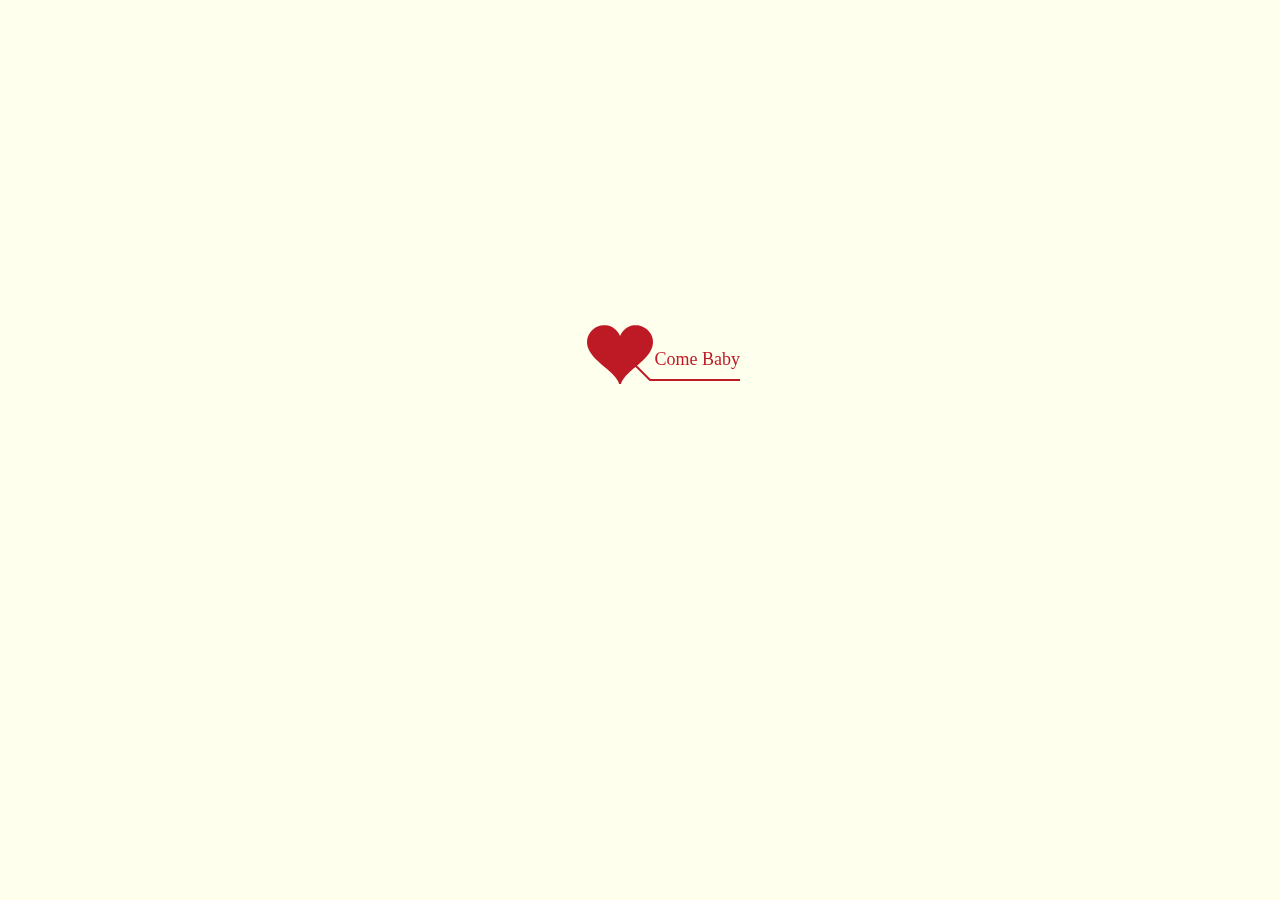
==== index.html @ a66ee722 "update" ====
﻿<!-- 源码来自源码之家：http://www.mycodes.net -->
<!-- 特别鸣谢 -->
<!DOCTYPE html PUBLIC "-//W3C//DTD XHTML 1.0 Strict//EN" "http://www.w3.org/TR/xhtml1/DTD/xhtml1-strict.dtd">
<html xml:lang="en" xmlns="http://www.w3.org/1999/xhtml">
<head>
<meta http-equiv="Content-Type" content="text/html; charset=UTF-8">
<title>仰望星空</title>
<link type="text/css" rel="stylesheet" href="frodo/default.css">
<script type="text/javascript" src="frodo/jquery.min.js"></script>
<script type="text/javascript" src="frodo/jscex.min.js"></script>
<script type="text/javascript" src="frodo/jscex-parser.js"></script>
<script type="text/javascript" src="frodo/jscex-jit.js"></script>
<script type="text/javascript" src="frodo/jscex-builderbase.min.js"></script>
<script type="text/javascript" src="frodo/jscex-async.min.js"></script>
<script type="text/javascript" src="frodo/jscex-async-powerpack.min.js"></script>
<script type="text/javascript" src="frodo/functions.js" charset="utf-8"></script>
<script type="text/javascript" src="frodo/love.js" charset="utf-8"></script>
<style type="text/css">
<!--
.STYLE1 {
	color: #666666
}
-->
</style>
</head>
<body>
<audio autoplay="autopaly">
  <source src="frodo.mp3" type="audio/mp3"/>
</audio>
<div id="main">
  <div id="error">本页面采用HTML5编辑，目前您的浏览器无法显示，请换成谷歌(Chrome)或者火狐(Firefox)浏览器，或者其他游览器的最新版本。</div>
  <div id="wrap">
    <div id="text">
      <div id="code"> <font color="#FF0000"> 
        <span class="say">我藏不住秘密，也藏不住忧伤，</span><br>
        <span class="say">正如我藏不住爱你的喜悦，</span><br>
        <span class="say">藏不住分离时的彷徨。</span><br>
        <span class="say">我就是这样坦然，你舍得伤，就伤。</span><br>
        <span class="say"> </span><br>
        <span class="say">如果有一天，你要离开我，</span><br>
        <span class="say">我不会留你，我知道你有你的理由；</span><br>
        <span class="say">如果有一天，你说还爱我，</span><br>
        <span class="say">我会告诉你，其实我一直在等你；</span><br>
        <span class="say">如果有一天，我们擦肩而过，</span><br>
        <span class="say">我会停住脚步，凝视你远去的背影，</span><br>
        <span class="say">告诉自己那个人我曾经爱过。</span><br>
        <span class="say">或许人一生可以爱很多次，</span><br>
        <span class="say">然而总有一个人可以让我们笑得最灿烂，</span><br>
        <span class="say">哭得最透彻，想得最深切。</span><br>
        <span class="say"> </span><br>
        <span class="say">炊烟起了，我在门口等你。</span><br>
        <span class="say">夕阳下了，我在山边等你。</span><br>
        <span class="say">叶子黄了，我在树下等你。</span><br>
        <span class="say">月儿弯了，我在十五等你。</span><br>
        <span class="say">细雨来了，我在伞下等你。</span><br>
        <span class="say">流水冻了，我在河畔等你。</span><br>
        <span class="say">生命累了，我在天堂等你。</span><br>
        <span class="say">我们老了，我在来生等你。</span><br>
        <span class="say"> </span><br>        
        <span class="say"><span class="space"></span> -- 爱你--</span> </font>
        </p>
      </div>
    </div>
    <div id="clock-box"> <span class="STYLE1"></span><font color="#33CC00">亲爱的，我喜欢你</font> <span class="STYLE1">已经是……</span>
      <div id="clock"></div>
    </div>
    <canvas id="canvas" width="1100" height="680"></canvas>
  </div>
</div>
<script>
    $(function(){
        $("#audio")[0].play();
    })
    </script>
<script>
    (function(){
        var canvas = $('#canvas');
		
        if (!canvas[0].getContext) {
            $("#error").show();
            return false;        }

        var width = canvas.width();
        var height = canvas.height();        
        canvas.attr("width", width);
        canvas.attr("height", height);
        var opts = {
            seed: {
                x: width / 2 - 20,
                color: "rgb(190, 26, 37)",
                scale: 2
            },
            branch: [
                [535, 680, 570, 250, 500, 200, 30, 100, [
                    [540, 500, 455, 417, 340, 400, 13, 100, [
                        [450, 435, 434, 430, 394, 395, 2, 40]
                    ]],
                    [550, 445, 600, 356, 680, 345, 12, 100, [
                        [578, 400, 648, 409, 661, 426, 3, 80]
                    ]],
                    [539, 281, 537, 248, 534, 217, 3, 40],
                    [546, 397, 413, 247, 328, 244, 9, 80, [
                        [427, 286, 383, 253, 371, 205, 2, 40],
                        [498, 345, 435, 315, 395, 330, 4, 60]
                    ]],
                    [546, 357, 608, 252, 678, 221, 6, 100, [
                        [590, 293, 646, 277, 648, 271, 2, 80]
                    ]]
                ]] 
            ],
            bloom: {
                num: 700,
                width: 1080,
                height: 650,
            },
            footer: {
                width: 1200,
                height: 5,
                speed: 10,
            }
        }

        var tree = new Tree(canvas[0], width, height, opts);
        var seed = tree.seed;
        var foot = tree.footer;
        var hold = 1;

        canvas.click(function(e) {
            var offset = canvas.offset(), x, y;
            x = e.pageX - offset.left;
            y = e.pageY - offset.top;
            if (seed.hover(x, y)) {
                hold = 0; 
                canvas.unbind("click");
                canvas.unbind("mousemove");
                canvas.removeClass('hand');
            }
        }).mousemove(function(e){
            var offset = canvas.offset(), x, y;
            x = e.pageX - offset.left;
            y = e.pageY - offset.top;
            canvas.toggleClass('hand', seed.hover(x, y));
        });

        var seedAnimate = eval(Jscex.compile("async", function () {
            seed.draw();
            while (hold) {
                $await(Jscex.Async.sleep(10));
            }
            while (seed.canScale()) {
                seed.scale(0.95);
                $await(Jscex.Async.sleep(10));
            }
            while (seed.canMove()) {
                seed.move(0, 2);
                foot.draw();
                $await(Jscex.Async.sleep(10));
            }
        }));

        var growAnimate = eval(Jscex.compile("async", function () {
            do {
    	        tree.grow();
                $await(Jscex.Async.sleep(10));
            } while (tree.canGrow());
        }));

        var flowAnimate = eval(Jscex.compile("async", function () {
            do {
    	        tree.flower(2);
                $await(Jscex.Async.sleep(10));
            } while (tree.canFlower());
        }));

        var moveAnimate = eval(Jscex.compile("async", function () {
            tree.snapshot("p1", 240, 0, 610, 680);
            while (tree.move("p1", 500, 0)) {
                foot.draw();
                $await(Jscex.Async.sleep(10));
            }
            foot.draw();
            tree.snapshot("p2", 500, 0, 610, 680);

            // 会有闪烁不得意这样做, (＞﹏＜)
            canvas.parent().css("background", "url(" + tree.toDataURL('image/png') + ")");
            canvas.css("background", "#ffe");
            $await(Jscex.Async.sleep(300));
            canvas.css("background", "none");
        }));

        var jumpAnimate = eval(Jscex.compile("async", function () {
            var ctx = tree.ctx;
            while (true) {
                tree.ctx.clearRect(0, 0, width, height);
                tree.jump();
                foot.draw();
                $await(Jscex.Async.sleep(25));
            }
        }));

        var textAnimate = eval(Jscex.compile("async", function () {
		    var together = new Date();
		    together.setFullYear(2016,1 , 15); 			//时间年月日
		    together.setHours(16);						//小时	
		    together.setMinutes(53);					//分钟
		    together.setSeconds(0);					//秒前一位
		    together.setMilliseconds(2);				//秒第二位

		    $("#code").show().typewriter();
            $("#clock-box").fadeIn(500);
            while (true) {
                timeElapse(together);
                $await(Jscex.Async.sleep(1000));
            }
        }));

        var runAsync = eval(Jscex.compile("async", function () {
            $await(seedAnimate());
            $await(growAnimate());
            $await(flowAnimate());
            $await(moveAnimate());

            textAnimate().start();

            $await(jumpAnimate());
        }));

        runAsync().start();
    })();
    </script>
</body>
</html>
---- frodo/default.css ----
body{margin:0;padding:0;background:#ffe;font-size:14px;font-family:'微软雅黑','宋体',sans-serif;color:#231F20;overflow:auto}
a {color:#000;font-size:14px;}
#main{width:100%;}
#wrap{position:relative;margin:0 auto;width:1100px;height:680px;margin-top:10px;}
#text{width:400px;height:425px;left:60px;top:80px;position:absolute;}
#code{display:none;font-size:16px;}
#clock-box {position:absolute;left:60px;top:550px;font-size:28px;display:none;}
#clock-box a {font-size:28px;text-decoration:none;}
#clock{margin-left:48px;}
#clock .digit {font-size:64px;}
#canvas{margin:0 auto;width:1100px;height:680px;}
#error{margin:0 auto;text-align:center;margin-top:60px;display:none;}
.hand{cursor:pointer;}
.say{margin-left:5px;}
.space{margin-right:150px;}
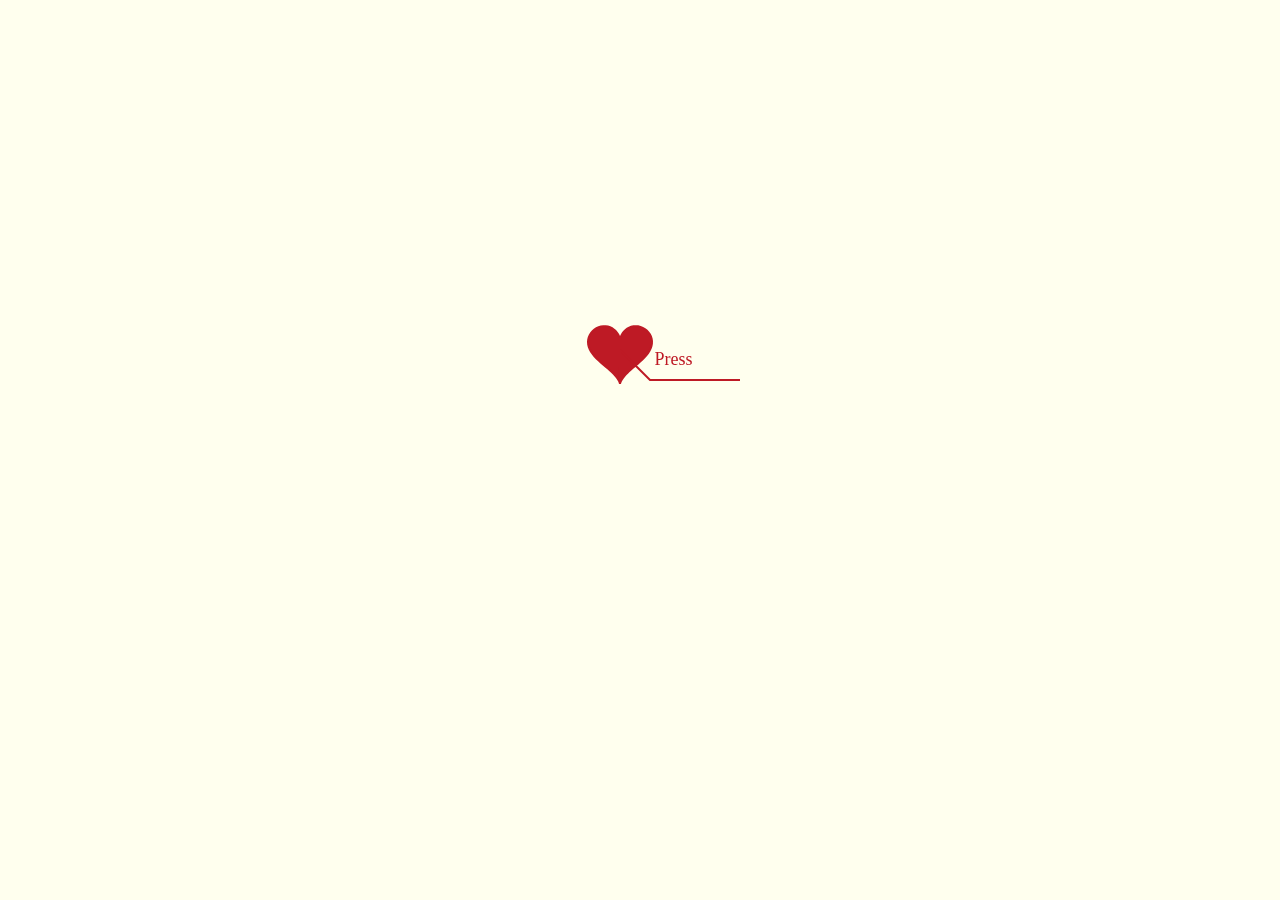
==== commit 9e9c3607: "update year" ====
--- a/index.html
+++ b/index.html
@@ -24,7 +24,7 @@
 </style>
 </head>
 <body>
-<audio autoplay="autopaly">
+<audio id="audio" autoplay="autopaly">
   <source src="frodo.mp3" type="audio/mp3"/>
 </audio>
 <div id="main">
@@ -200,7 +200,7 @@
 
         var textAnimate = eval(Jscex.compile("async", function () {
 		    var together = new Date();
-		    together.setFullYear(2016,1 , 15); 			//时间年月日
+		    together.setFullYear(2016, 04, 05); 			//时间年月日
 		    together.setHours(16);						//小时	
 		    together.setMinutes(53);					//分钟
 		    together.setSeconds(0);					//秒前一位
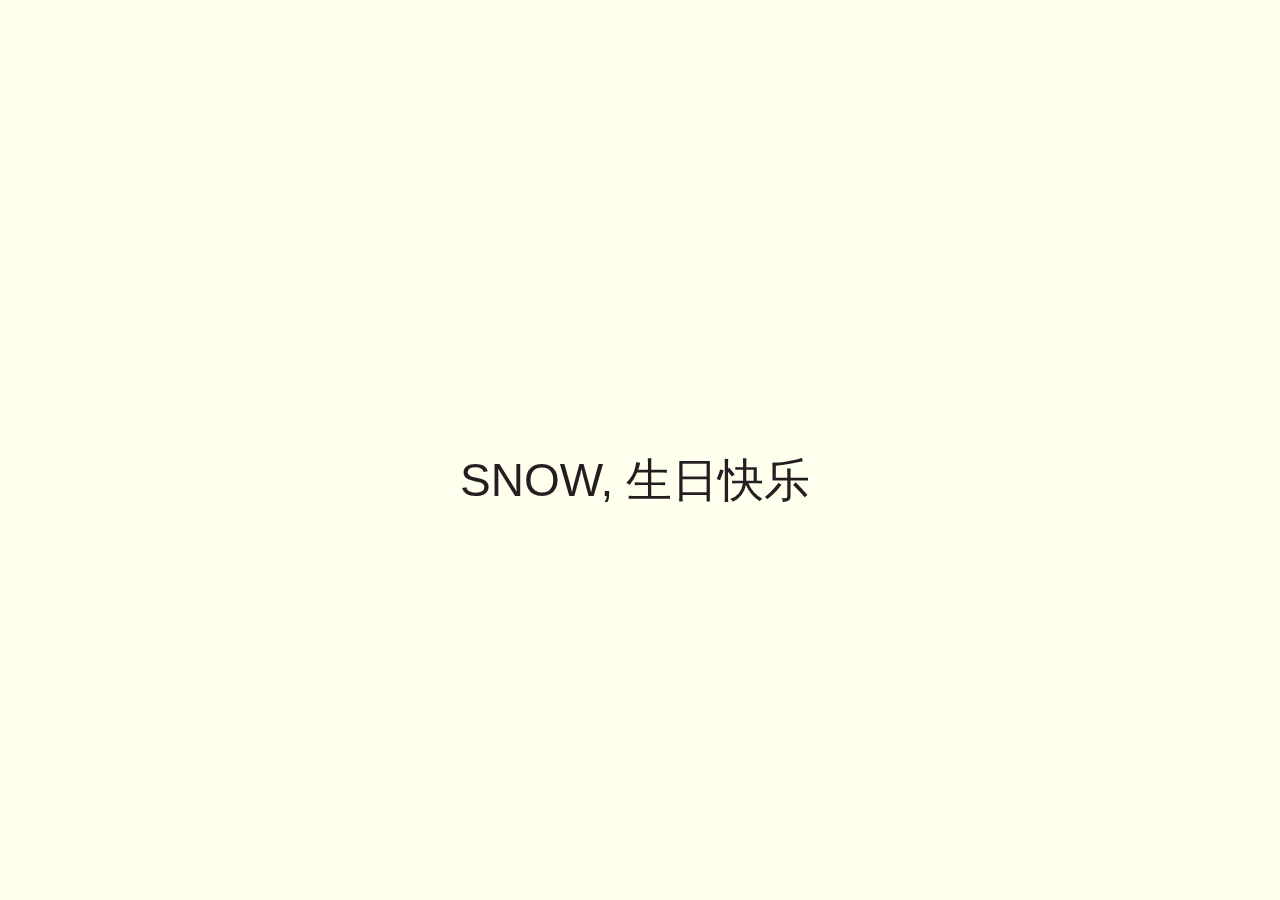
==== commit 516ea949: "bir" ====
--- a/index.html
+++ b/index.html
@@ -1,232 +1,42 @@
-﻿<!-- 源码来自源码之家：http://www.mycodes.net -->
-<!-- 特别鸣谢 -->
-<!DOCTYPE html PUBLIC "-//W3C//DTD XHTML 1.0 Strict//EN" "http://www.w3.org/TR/xhtml1/DTD/xhtml1-strict.dtd">
-<html xml:lang="en" xmlns="http://www.w3.org/1999/xhtml">
-<head>
-<meta http-equiv="Content-Type" content="text/html; charset=UTF-8">
-<title>仰望星空</title>
-<link type="text/css" rel="stylesheet" href="frodo/default.css">
-<script type="text/javascript" src="frodo/jquery.min.js"></script>
-<script type="text/javascript" src="frodo/jscex.min.js"></script>
-<script type="text/javascript" src="frodo/jscex-parser.js"></script>
-<script type="text/javascript" src="frodo/jscex-jit.js"></script>
-<script type="text/javascript" src="frodo/jscex-builderbase.min.js"></script>
-<script type="text/javascript" src="frodo/jscex-async.min.js"></script>
-<script type="text/javascript" src="frodo/jscex-async-powerpack.min.js"></script>
-<script type="text/javascript" src="frodo/functions.js" charset="utf-8"></script>
-<script type="text/javascript" src="frodo/love.js" charset="utf-8"></script>
-<style type="text/css">
-<!--
-.STYLE1 {
-	color: #666666
-}
--->
-</style>
-</head>
-<body>
-<audio id="audio" autoplay="autopaly">
-  <source src="frodo.mp3" type="audio/mp3"/>
-</audio>
-<div id="main">
-  <div id="error">本页面采用HTML5编辑，目前您的浏览器无法显示，请换成谷歌(Chrome)或者火狐(Firefox)浏览器，或者其他游览器的最新版本。</div>
-  <div id="wrap">
-    <div id="text">
-      <div id="code"> <font color="#FF0000"> 
-        <span class="say">我藏不住秘密，也藏不住忧伤，</span><br>
-        <span class="say">正如我藏不住爱你的喜悦，</span><br>
-        <span class="say">藏不住分离时的彷徨。</span><br>
-        <span class="say">我就是这样坦然，你舍得伤，就伤。</span><br>
-        <span class="say"> </span><br>
-        <span class="say">如果有一天，你要离开我，</span><br>
-        <span class="say">我不会留你，我知道你有你的理由；</span><br>
-        <span class="say">如果有一天，你说还爱我，</span><br>
-        <span class="say">我会告诉你，其实我一直在等你；</span><br>
-        <span class="say">如果有一天，我们擦肩而过，</span><br>
-        <span class="say">我会停住脚步，凝视你远去的背影，</span><br>
-        <span class="say">告诉自己那个人我曾经爱过。</span><br>
-        <span class="say">或许人一生可以爱很多次，</span><br>
-        <span class="say">然而总有一个人可以让我们笑得最灿烂，</span><br>
-        <span class="say">哭得最透彻，想得最深切。</span><br>
-        <span class="say"> </span><br>
-        <span class="say">炊烟起了，我在门口等你。</span><br>
-        <span class="say">夕阳下了，我在山边等你。</span><br>
-        <span class="say">叶子黄了，我在树下等你。</span><br>
-        <span class="say">月儿弯了，我在十五等你。</span><br>
-        <span class="say">细雨来了，我在伞下等你。</span><br>
-        <span class="say">流水冻了，我在河畔等你。</span><br>
-        <span class="say">生命累了，我在天堂等你。</span><br>
-        <span class="say">我们老了，我在来生等你。</span><br>
-        <span class="say"> </span><br>        
-        <span class="say"><span class="space"></span> -- 爱你--</span> </font>
-        </p>
-      </div>
-    </div>
-    <div id="clock-box"> <span class="STYLE1"></span><font color="#33CC00">亲爱的，我喜欢你</font> <span class="STYLE1">已经是……</span>
-      <div id="clock"></div>
-    </div>
-    <canvas id="canvas" width="1100" height="680"></canvas>
-  </div>
-</div>
-<script>
-    $(function(){
-        $("#audio")[0].play();
-    })
-    </script>
-<script>
-    (function(){
-        var canvas = $('#canvas');
-		
-        if (!canvas[0].getContext) {
-            $("#error").show();
-            return false;        }
-
-        var width = canvas.width();
-        var height = canvas.height();        
-        canvas.attr("width", width);
-        canvas.attr("height", height);
-        var opts = {
-            seed: {
-                x: width / 2 - 20,
-                color: "rgb(190, 26, 37)",
-                scale: 2
-            },
-            branch: [
-                [535, 680, 570, 250, 500, 200, 30, 100, [
-                    [540, 500, 455, 417, 340, 400, 13, 100, [
-                        [450, 435, 434, 430, 394, 395, 2, 40]
-                    ]],
-                    [550, 445, 600, 356, 680, 345, 12, 100, [
-                        [578, 400, 648, 409, 661, 426, 3, 80]
-                    ]],
-                    [539, 281, 537, 248, 534, 217, 3, 40],
-                    [546, 397, 413, 247, 328, 244, 9, 80, [
-                        [427, 286, 383, 253, 371, 205, 2, 40],
-                        [498, 345, 435, 315, 395, 330, 4, 60]
-                    ]],
-                    [546, 357, 608, 252, 678, 221, 6, 100, [
-                        [590, 293, 646, 277, 648, 271, 2, 80]
-                    ]]
-                ]] 
-            ],
-            bloom: {
-                num: 700,
-                width: 1080,
-                height: 650,
-            },
-            footer: {
-                width: 1200,
-                height: 5,
-                speed: 10,
-            }
-        }
-
-        var tree = new Tree(canvas[0], width, height, opts);
-        var seed = tree.seed;
-        var foot = tree.footer;
-        var hold = 1;
-
-        canvas.click(function(e) {
-            var offset = canvas.offset(), x, y;
-            x = e.pageX - offset.left;
-            y = e.pageY - offset.top;
-            if (seed.hover(x, y)) {
-                hold = 0; 
-                canvas.unbind("click");
-                canvas.unbind("mousemove");
-                canvas.removeClass('hand');
-            }
-        }).mousemove(function(e){
-            var offset = canvas.offset(), x, y;
-            x = e.pageX - offset.left;
-            y = e.pageY - offset.top;
-            canvas.toggleClass('hand', seed.hover(x, y));
-        });
-
-        var seedAnimate = eval(Jscex.compile("async", function () {
-            seed.draw();
-            while (hold) {
-                $await(Jscex.Async.sleep(10));
-            }
-            while (seed.canScale()) {
-                seed.scale(0.95);
-                $await(Jscex.Async.sleep(10));
-            }
-            while (seed.canMove()) {
-                seed.move(0, 2);
-                foot.draw();
-                $await(Jscex.Async.sleep(10));
-            }
-        }));
-
-        var growAnimate = eval(Jscex.compile("async", function () {
-            do {
-    	        tree.grow();
-                $await(Jscex.Async.sleep(10));
-            } while (tree.canGrow());
-        }));
-
-        var flowAnimate = eval(Jscex.compile("async", function () {
-            do {
-    	        tree.flower(2);
-                $await(Jscex.Async.sleep(10));
-            } while (tree.canFlower());
-        }));
-
-        var moveAnimate = eval(Jscex.compile("async", function () {
-            tree.snapshot("p1", 240, 0, 610, 680);
-            while (tree.move("p1", 500, 0)) {
-                foot.draw();
-                $await(Jscex.Async.sleep(10));
-            }
-            foot.draw();
-            tree.snapshot("p2", 500, 0, 610, 680);
-
-            // 会有闪烁不得意这样做, (＞﹏＜)
-            canvas.parent().css("background", "url(" + tree.toDataURL('image/png') + ")");
-            canvas.css("background", "#ffe");
-            $await(Jscex.Async.sleep(300));
-            canvas.css("background", "none");
-        }));
-
-        var jumpAnimate = eval(Jscex.compile("async", function () {
-            var ctx = tree.ctx;
-            while (true) {
-                tree.ctx.clearRect(0, 0, width, height);
-                tree.jump();
-                foot.draw();
-                $await(Jscex.Async.sleep(25));
-            }
-        }));
-
-        var textAnimate = eval(Jscex.compile("async", function () {
-		    var together = new Date();
-		    together.setFullYear(2016, 04, 05); 			//时间年月日
-		    together.setHours(16);						//小时	
-		    together.setMinutes(53);					//分钟
-		    together.setSeconds(0);					//秒前一位
-		    together.setMilliseconds(2);				//秒第二位
-
-		    $("#code").show().typewriter();
-            $("#clock-box").fadeIn(500);
-            while (true) {
-                timeElapse(together);
-                $await(Jscex.Async.sleep(1000));
-            }
-        }));
-
-        var runAsync = eval(Jscex.compile("async", function () {
-            $await(seedAnimate());
-            $await(growAnimate());
-            $await(flowAnimate());
-            $await(moveAnimate());
-
-            textAnimate().start();
-
-            $await(jumpAnimate());
-        }));
-
-        runAsync().start();
-    })();
-    </script>
-</body>
-</html>
+<!-- 源码来自源码之家：http://www.mycodes.net -->
+<!-- 特别鸣谢 -->
+<!DOCTYPE html PUBLIC "-//W3C//DTD XHTML 1.0 Strict//EN" "http://www.w3.org/TR/xhtml1/DTD/xhtml1-strict.dtd">
+<html xml:lang="en" xmlns="http://www.w3.org/1999/xhtml">
+<head>
+<meta http-equiv="Content-Type" content="text/html; charset=UTF-8">
+<title>仰望星空</title>
+<link type="text/css" rel="stylesheet" href="frodo/default.css">
+<script type="text/javascript" src="frodo/jquery.min.js"></script>
+<script type="text/javascript" src="frodo/jscex.min.js"></script>
+<script type="text/javascript" src="frodo/jscex-parser.js"></script>
+<script type="text/javascript" src="frodo/jscex-jit.js"></script>
+<script type="text/javascript" src="frodo/jscex-builderbase.min.js"></script>
+<script type="text/javascript" src="frodo/jscex-async.min.js"></script>
+<script type="text/javascript" src="frodo/jscex-async-powerpack.min.js"></script>
+<script type="text/javascript" src="frodo/functions.js" charset="utf-8"></script>
+<script type="text/javascript" src="frodo/love.js" charset="utf-8"></script>
+<style type="text/css">
+<!--
+.STYLE1 {
+    color: #666666
+}
+.birthday {
+    text-align: center;
+    top: 50%;
+    position: fixed;
+    left: 50%;    
+    font-size: 46px;
+    margin-left: -180px;
+}
+-->
+</style>
+</head>
+<body>
+<audio id="audio" autoplay="autopaly" loop="loop">
+  <source src="frodo.mp3" type="audio/mp3"/>
+</audio>
+<div id="main">
+  <div class="birthday">SNOW, 生日快乐</div>
+</div>
+</body>
+</html>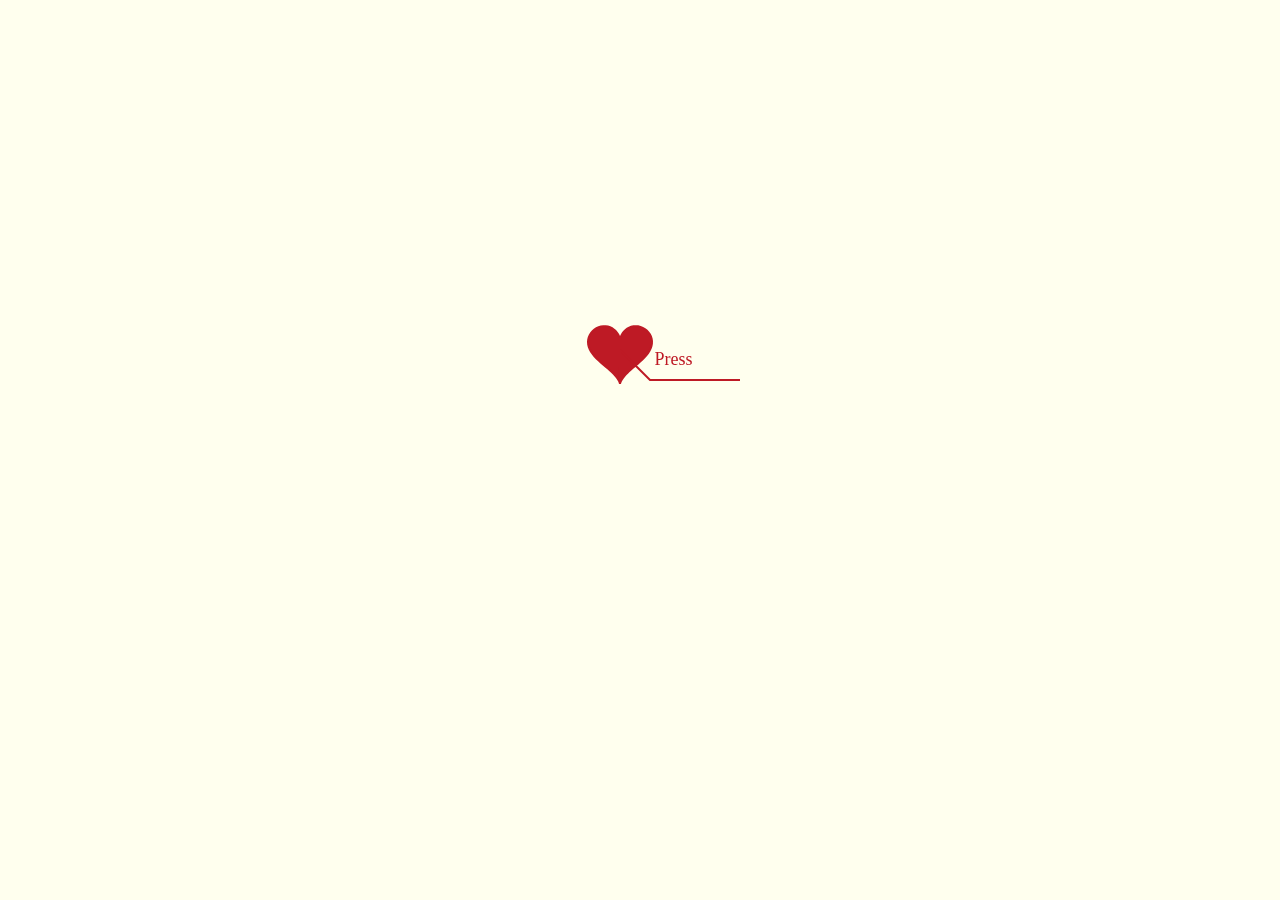
==== commit 55e1e480: "rename" ====
--- a/index.html
+++ b/index.html
@@ -1,42 +1,235 @@
-<!-- 源码来自源码之家：http://www.mycodes.net -->
-<!-- 特别鸣谢 -->
-<!DOCTYPE html PUBLIC "-//W3C//DTD XHTML 1.0 Strict//EN" "http://www.w3.org/TR/xhtml1/DTD/xhtml1-strict.dtd">
-<html xml:lang="en" xmlns="http://www.w3.org/1999/xhtml">
-<head>
-<meta http-equiv="Content-Type" content="text/html; charset=UTF-8">
-<title>仰望星空</title>
-<link type="text/css" rel="stylesheet" href="frodo/default.css">
-<script type="text/javascript" src="frodo/jquery.min.js"></script>
-<script type="text/javascript" src="frodo/jscex.min.js"></script>
-<script type="text/javascript" src="frodo/jscex-parser.js"></script>
-<script type="text/javascript" src="frodo/jscex-jit.js"></script>
-<script type="text/javascript" src="frodo/jscex-builderbase.min.js"></script>
-<script type="text/javascript" src="frodo/jscex-async.min.js"></script>
-<script type="text/javascript" src="frodo/jscex-async-powerpack.min.js"></script>
-<script type="text/javascript" src="frodo/functions.js" charset="utf-8"></script>
-<script type="text/javascript" src="frodo/love.js" charset="utf-8"></script>
-<style type="text/css">
-<!--
-.STYLE1 {
-    color: #666666
-}
-.birthday {
-    text-align: center;
-    top: 50%;
-    position: fixed;
-    left: 50%;    
-    font-size: 46px;
-    margin-left: -180px;
-}
--->
-</style>
-</head>
-<body>
-<audio id="audio" autoplay="autopaly" loop="loop">
-  <source src="frodo.mp3" type="audio/mp3"/>
-</audio>
-<div id="main">
-  <div class="birthday">SNOW, 生日快乐</div>
-</div>
-</body>
-</html>+﻿<!-- 源码来自源码之家：http://www.mycodes.net -->
+<!-- 特别鸣谢 -->
+<!DOCTYPE html PUBLIC "-//W3C//DTD XHTML 1.0 Strict//EN" "http://www.w3.org/TR/xhtml1/DTD/xhtml1-strict.dtd">
+<html xml:lang="en" xmlns="http://www.w3.org/1999/xhtml">
+<head>
+<meta http-equiv="Content-Type" content="text/html; charset=UTF-8">
+<title>仰望星空</title>
+<link type="text/css" rel="stylesheet" href="frodo/default.css">
+<script type="text/javascript" src="frodo/jquery.min.js"></script>
+<script type="text/javascript" src="frodo/jscex.min.js"></script>
+<script type="text/javascript" src="frodo/jscex-parser.js"></script>
+<script type="text/javascript" src="frodo/jscex-jit.js"></script>
+<script type="text/javascript" src="frodo/jscex-builderbase.min.js"></script>
+<script type="text/javascript" src="frodo/jscex-async.min.js"></script>
+<script type="text/javascript" src="frodo/jscex-async-powerpack.min.js"></script>
+<script type="text/javascript" src="frodo/functions.js" charset="utf-8"></script>
+<script type="text/javascript" src="frodo/love.js" charset="utf-8"></script>
+<style type="text/css">
+<!--
+.STYLE1 {
+	color: #666666
+}
+-->
+</style>
+</head>
+<body>
+<audio id="audio" autoplay="autopaly" loop="loop">
+  <source src="frodo.mp3" type="audio/mp3"/>
+</audio>
+<div id="main">
+  <div id="error">本页面采用HTML5编辑，目前您的浏览器无法显示，请换成谷歌(Chrome)或者火狐(Firefox)浏览器，或者其他游览器的最新版本。</div>
+  <div id="wrap">
+    <div id="text">
+      <div id="code"> <font color="#FF0000"> 
+        <span class="say">我藏不住秘密，也藏不住忧伤，</span><br>
+        <span class="say">正如我藏不住爱你的喜悦，</span><br>
+        <span class="say">藏不住分离时的彷徨。</span><br>
+        <span class="say">我就是这样坦然，你舍得伤，就伤。</span><br>
+        <span class="say"> </span><br>
+        <span class="say">如果有一天，你要离开我，</span><br>
+        <span class="say">我不会留你，我知道你有你的理由；</span><br>
+        <span class="say">如果有一天，你说还爱我，</span><br>
+        <span class="say">我会告诉你，其实我一直在等你；</span><br>
+        <span class="say">如果有一天，我们擦肩而过，</span><br>
+        <span class="say">我会停住脚步，凝视你远去的背影，</span><br>
+        <span class="say">告诉自己那个人我曾经爱过。</span><br>
+        <span class="say">或许人一生可以爱很多次，</span><br>
+        <span class="say">然而总有一个人可以让我们笑得最灿烂，</span><br>
+        <span class="say">哭得最透彻，想得最深切。</span><br>
+        <span class="say"> </span><br>
+        <span class="say">炊烟起了，我在门口等你。</span><br>
+        <span class="say">夕阳下了，我在山边等你。</span><br>
+        <span class="say">叶子黄了，我在树下等你。</span><br>
+        <span class="say">月儿弯了，我在十五等你。</span><br>
+        <span class="say">细雨来了，我在伞下等你。</span><br>
+        <span class="say">流水冻了，我在河畔等你。</span><br>
+        <span class="say">生命累了，我在天堂等你。</span><br>
+        <span class="say">我们老了，我在来生等你。</span><br>
+        <span class="say"> </span><br>        
+        <span class="say"><span class="space"></span> -- 爱你--</span> </font>
+        </p>
+      </div>
+    </div>
+    <div id="clock-box"> <span class="STYLE1"></span><font color="#33CC00">亲爱的，我喜欢你</font> <span class="STYLE1">已经是……</span>
+      <div id="clock"></div>
+    </div>
+    <canvas id="canvas" width="1100" height="680"></canvas>
+  </div>
+</div>
+<script>
+    $(function(){
+        $("#audio")[0].play();
+    })
+    document.addEventListener("WeixinJSBridgeReady", function () {
+        $("#audio")[0].play();
+    }, false);
+    </script>
+ <script>
+    (function(){
+        var canvas = $('#canvas');
+		
+        if (!canvas[0].getContext) {
+            $("#error").show();
+            return false;        }
+
+        var width = canvas.width();
+        var height = canvas.height();        
+        canvas.attr("width", width);
+        canvas.attr("height", height);
+        var opts = {
+            seed: {
+                x: width / 2 - 20,
+                color: "rgb(190, 26, 37)",
+                scale: 2
+            },
+            branch: [
+                [535, 680, 570, 250, 500, 200, 30, 100, [
+                    [540, 500, 455, 417, 340, 400, 13, 100, [
+                        [450, 435, 434, 430, 394, 395, 2, 40]
+                    ]],
+                    [550, 445, 600, 356, 680, 345, 12, 100, [
+                        [578, 400, 648, 409, 661, 426, 3, 80]
+                    ]],
+                    [539, 281, 537, 248, 534, 217, 3, 40],
+                    [546, 397, 413, 247, 328, 244, 9, 80, [
+                        [427, 286, 383, 253, 371, 205, 2, 40],
+                        [498, 345, 435, 315, 395, 330, 4, 60]
+                    ]],
+                    [546, 357, 608, 252, 678, 221, 6, 100, [
+                        [590, 293, 646, 277, 648, 271, 2, 80]
+                    ]]
+                ]] 
+            ],
+            bloom: {
+                num: 700,
+                width: 1080,
+                height: 650,
+            },
+            footer: {
+                width: 1200,
+                height: 5,
+                speed: 10,
+            }
+        }
+
+        var tree = new Tree(canvas[0], width, height, opts);
+        var seed = tree.seed;
+        var foot = tree.footer;
+        var hold = 1;
+
+        canvas.click(function(e) {
+            var offset = canvas.offset(), x, y;
+            x = e.pageX - offset.left;
+            y = e.pageY - offset.top;
+            if (seed.hover(x, y)) {
+                hold = 0; 
+                canvas.unbind("click");
+                canvas.unbind("mousemove");
+                canvas.removeClass('hand');
+            }
+        }).mousemove(function(e){
+            var offset = canvas.offset(), x, y;
+            x = e.pageX - offset.left;
+            y = e.pageY - offset.top;
+            canvas.toggleClass('hand', seed.hover(x, y));
+        });
+
+        var seedAnimate = eval(Jscex.compile("async", function () {
+            seed.draw();
+            while (hold) {
+                $await(Jscex.Async.sleep(10));
+            }
+            while (seed.canScale()) {
+                seed.scale(0.95);
+                $await(Jscex.Async.sleep(10));
+            }
+            while (seed.canMove()) {
+                seed.move(0, 2);
+                foot.draw();
+                $await(Jscex.Async.sleep(10));
+            }
+        }));
+
+        var growAnimate = eval(Jscex.compile("async", function () {
+            do {
+    	        tree.grow();
+                $await(Jscex.Async.sleep(10));
+            } while (tree.canGrow());
+        }));
+
+        var flowAnimate = eval(Jscex.compile("async", function () {
+            do {
+    	        tree.flower(2);
+                $await(Jscex.Async.sleep(10));
+            } while (tree.canFlower());
+        }));
+
+        var moveAnimate = eval(Jscex.compile("async", function () {
+            tree.snapshot("p1", 240, 0, 610, 680);
+            while (tree.move("p1", 500, 0)) {
+                foot.draw();
+                $await(Jscex.Async.sleep(10));
+            }
+            foot.draw();
+            tree.snapshot("p2", 500, 0, 610, 680);
+
+            // 会有闪烁不得意这样做, (＞﹏＜)
+            canvas.parent().css("background", "url(" + tree.toDataURL('image/png') + ")");
+            canvas.css("background", "#ffe");
+            $await(Jscex.Async.sleep(300));
+            canvas.css("background", "none");
+        }));
+
+        var jumpAnimate = eval(Jscex.compile("async", function () {
+            var ctx = tree.ctx;
+            while (true) {
+                tree.ctx.clearRect(0, 0, width, height);
+                tree.jump();
+                foot.draw();
+                $await(Jscex.Async.sleep(25));
+            }
+        }));
+
+        var textAnimate = eval(Jscex.compile("async", function () {
+		    var together = new Date();
+		    together.setFullYear(2016, 04, 05); 			//时间年月日
+		    together.setHours(16);						//小时	
+		    together.setMinutes(53);					//分钟
+		    together.setSeconds(0);					//秒前一位
+		    together.setMilliseconds(2);				//秒第二位
+
+		    $("#code").show().typewriter();
+            $("#clock-box").fadeIn(500);
+            while (true) {
+                timeElapse(together);
+                $await(Jscex.Async.sleep(1000));
+            }
+        }));
+
+        var runAsync = eval(Jscex.compile("async", function () {
+            $await(seedAnimate());
+            $await(growAnimate());
+            $await(flowAnimate());
+            $await(moveAnimate());
+
+            textAnimate().start();
+
+            $await(jumpAnimate());
+        }));
+
+        runAsync().start();
+    })();
+    </script>
+</body>
+</html>
